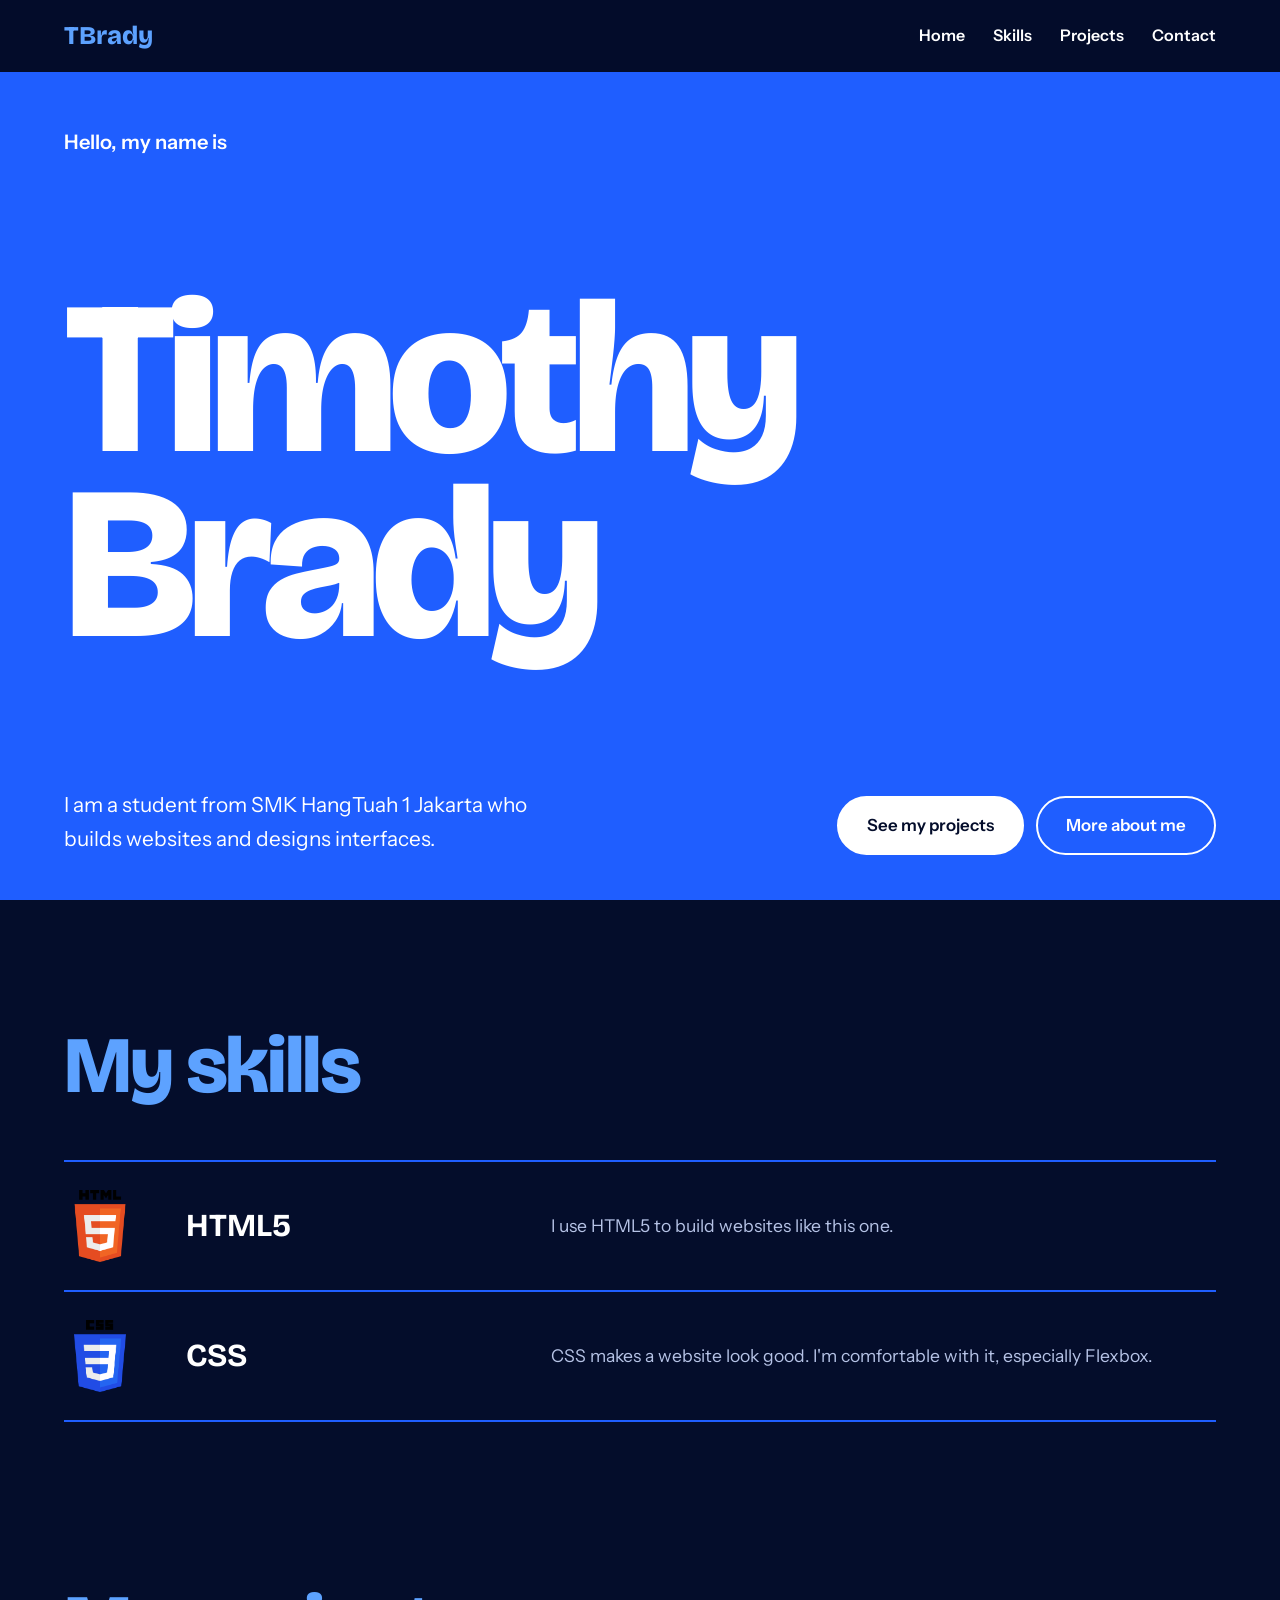
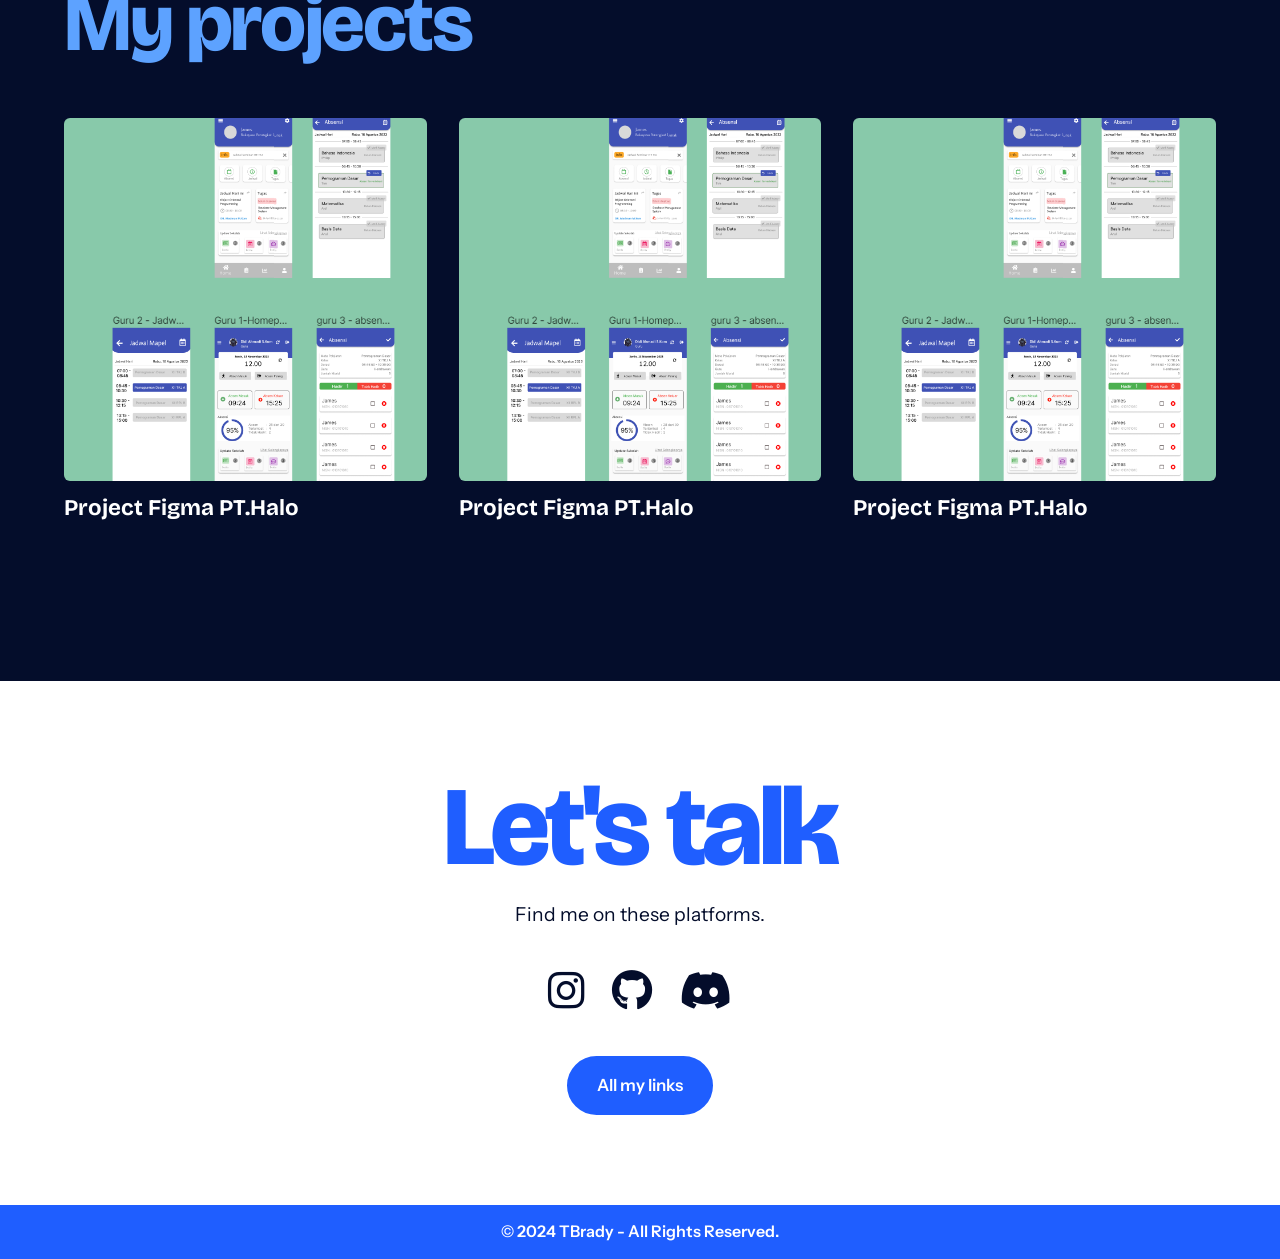
==== index.html @ b6e8d6e4 "Add files via upload" ====
<!DOCTYPE html>
<html lang="en">
<head>
    <meta charset="UTF-8">
    <meta name="viewport" content="width=device-width, initial-scale=1.0">
    <title>Timothy Brady | Portfolio</title>
    <link rel="preconnect" href="https://fonts.googleapis.com">
    <link rel="preconnect" href="https://fonts.gstatic.com" crossorigin>
    <link href="https://fonts.googleapis.com/css2?family=Bricolage+Grotesque:opsz,wght@12..96,500;12..96,800&family=Instrument+Sans:wght@400;600&display=swap" rel="stylesheet">
    <link rel="stylesheet" href="https://cdnjs.cloudflare.com/ajax/libs/font-awesome/6.5.1/css/all.min.css" crossorigin="anonymous" referrerpolicy="no-referrer">
    <link rel="stylesheet" href="./css/style.css">
</head>
<body>
    <header class="site-header">
        <a class="logo" href="#home">TBrady</a>
        <nav aria-label="Main">
            <ul>
                <li><a href="#home">Home</a></li>
                <li><a href="#skills">Skills</a></li>
                <li><a href="#projects">Projects</a></li>
                <li><a href="#contact">Contact</a></li>
            </ul>
        </nav>
    </header>

    <main>
        <section id="home" class="hero">
            <p class="hero-hello">Hello, my name is</p>
            <h1 class="hero-name">Timothy<br>Brady</h1>
            <div class="hero-foot">
                <p>I am a student from SMK HangTuah 1 Jakarta who builds websites and designs interfaces.</p>
                <div class="hero-actions">
                    <a class="btn" href="#projects">See my projects</a>
                    <a class="btn btn-ghost" target="_blank" rel="noopener"
                       href="https://www.canva.com/design/DAFxJM4EdXk/dpGkQPA9-AggcENGeEGZmw/view?utm_content=DAFxJM4EdXk&utm_campaign=designshare&utm_medium=link&utm_source=editor">More about me</a>
                </div>
            </div>
        </section>

        <section id="skills" class="section">
            <h2>My skills</h2>
            <ul class="skill-list">
                <li class="skill">
                    <img src="./images/html.png" alt="HTML5 logo">
                    <h3>HTML5</h3>
                    <p>I use HTML5 to build websites like this one.</p>
                </li>
                <li class="skill">
                    <img src="./images/css.png" alt="CSS logo">
                    <h3>CSS</h3>
                    <p>CSS makes a website look good. I'm comfortable with it, especially Flexbox.</p>
                </li>
                <!-- Add more skills by copying one <li class="skill"> block -->
            </ul>
        </section>

        <section id="projects" class="section">
            <h2>My projects</h2>
            <div class="project-grid">
                <a class="project" href="#projects">
                    <img src="./images/Project1.png" alt="Project Figma PT.Halo">
                    <h3>Project Figma PT.Halo</h3>
                </a>
                <a class="project" href="#projects">
                    <img src="./images/Project1.png" alt="Project Figma PT.Halo">
                    <h3>Project Figma PT.Halo</h3>
                </a>
                <a class="project" href="#projects">
                    <img src="./images/Project1.png" alt="Project Figma PT.Halo">
                    <h3>Project Figma PT.Halo</h3>
                </a>
            </div>
        </section>

        <section id="contact" class="contact">
            <h2>Let's talk</h2>
            <p>Find me on these platforms.</p>
            <ul class="contact-links">
                <li><a target="_blank" rel="noopener" href="https://www.instagram.com/timothybradyy/" aria-label="Instagram"><i class="fa-brands fa-instagram"></i></a></li>
                <li><a target="_blank" rel="noopener" href="https://github.com/TBradyPW" aria-label="GitHub"><i class="fa-brands fa-github"></i></a></li>
                <li><a target="_blank" rel="noopener" href="https://discordapp.com/users/787130106992132116" aria-label="Discord"><i class="fa-brands fa-discord"></i></a></li>
            </ul>
            <a class="btn btn-dark" target="_blank" rel="noopener" href="https://linktr.ee/timothybradyy">All my links</a>
        </section>
    </main>

    <footer>
        <p>© 2024 TBrady - All Rights Reserved.</p>
    </footer>
</body>
</html>
---- css/style.css ----
:root{
    --ink: #040d2b;       /* dark navy */
    --paper: #fff;        /* white */
    --blue: #1f5eff;      /* main blue */
    --sky: #5da2ff;       /* light blue accent */
    --muted: #b6c3e6;
}

*{ box-sizing: border-box; }
html{ scroll-behavior: smooth; scroll-padding-top: 80px; }

body{
    margin: 0;
    background: var(--ink);
    color: var(--paper);
    font-family: "Instrument Sans", system-ui, sans-serif;
    line-height: 1.6;
}

h1, h2, h3{
    font-family: "Bricolage Grotesque", system-ui, sans-serif;
    margin: 0;
    line-height: 1;
}

a:focus-visible, .btn:focus-visible{
    outline: 3px solid var(--sky);
    outline-offset: 3px;
}

/* HEADER */
.site-header{
    position: sticky;
    top: 0;
    z-index: 10;
    display: flex;
    justify-content: space-between;
    align-items: center;
    padding: 0 5%;
    height: 72px;
    background: rgba(4,13,43,.88);
    backdrop-filter: blur(8px);
}

.logo{
    font-family: "Bricolage Grotesque", sans-serif;
    font-weight: 800;
    font-size: 1.6rem;
    color: var(--sky);
    text-decoration: none;
}

.site-header ul{
    list-style: none;
    display: flex;
    gap: 28px;
    margin: 0;
    padding: 0;
}

.site-header nav a{
    color: var(--paper);
    text-decoration: none;
    font-weight: 600;
    transition: color .3s linear;
}

.site-header nav a:hover{ color: var(--sky); }

/* HERO */
.hero{
    background: var(--blue);
    color: var(--paper);
    min-height: calc(100vh - 72px);
    padding: 6vh 5% 5vh;
    display: flex;
    flex-direction: column;
    justify-content: space-between;
}

.hero-hello{
    font-size: 1.25rem;
    font-weight: 600;
    margin: 0;
}

.hero-name{
    font-size: clamp(4rem, 17vw, 14rem);
    font-weight: 800;
    letter-spacing: -0.04em;
    line-height: .85;
    margin: 3vh 0;
}

.hero-foot{
    display: flex;
    justify-content: space-between;
    align-items: flex-end;
    gap: 24px;
    flex-wrap: wrap;
}

.hero-foot p{
    max-width: 34ch;
    font-size: 1.3rem;
    margin: 0;
}

.hero-actions{ display: flex; gap: 12px; flex-wrap: wrap; }

.btn{
    display: inline-block;
    background: var(--paper);
    color: var(--ink);
    font-weight: 600;
    font-size: 1.05rem;
    text-decoration: none;
    padding: 14px 28px;
    border: 2px solid var(--paper);
    border-radius: 999px;
    transition: transform .25s ease, background .25s ease, color .25s ease;
}

.btn:hover{ transform: translateY(-3px); }

.btn-ghost{ background: transparent; color: var(--paper); }
.btn-ghost:hover{ background: var(--paper); color: var(--blue); }

.btn-dark{ background: var(--blue); color: var(--paper); border-color: var(--blue); }

/* SECTIONS */
.section{ padding: 14vh 5% 4vh; }

.section h2{
    font-size: clamp(2.5rem, 7vw, 5rem);
    font-weight: 800;
    letter-spacing: -0.03em;
    color: var(--sky);
    margin-bottom: 6vh;
}

/* SKILLS */
.skill-list{
    list-style: none;
    margin: 0;
    padding: 0;
    border-top: 2px solid var(--blue);
}

.skill{
    display: grid;
    grid-template-columns: 90px minmax(140px, 1fr) 2fr;
    align-items: center;
    gap: 32px;
    padding: 28px 0;
    border-bottom: 2px solid var(--blue);
    transition: padding-left .3s ease;
}

.skill:hover{ padding-left: 16px; }
.skill img{ width: 72px; height: 72px; object-fit: contain; }
.skill h3{ font-size: 2rem; color: var(--paper); }
.skill p{ margin: 0; color: var(--muted); font-size: 1.1rem; max-width: 55ch; }

/* PROJECTS */
.project-grid{
    display: grid;
    grid-template-columns: repeat(auto-fit, minmax(280px, 1fr));
    gap: 32px;
}

.project{
    color: var(--paper);
    text-decoration: none;
}

.project img{
    display: block;
    width: 100%;
    aspect-ratio: 1 / 1;
    object-fit: cover;
    background: var(--blue);
    border-radius: 6px;
    transition: transform .3s ease, box-shadow .3s ease;
}

.project:hover img{
    transform: translate(-6px, -6px);
    box-shadow: 8px 8px 0 var(--blue);
}

.project h3{ font-size: 1.4rem; margin-top: 16px; }

/* CONTACT */
.contact{
    margin-top: 14vh;
    background: var(--paper);
    color: var(--ink);
    padding: 10vh 5%;
    text-align: center;
}

.contact h2{
    color: var(--blue);
    font-size: clamp(2.5rem, 9vw, 7rem);
    font-weight: 800;
    letter-spacing: -0.04em;
}

.contact p{ font-size: 1.2rem; margin: 16px 0 28px; }

.contact-links{
    list-style: none;
    display: flex;
    justify-content: center;
    gap: 28px;
    margin: 0 0 32px;
    padding: 0;
}

.contact-links a{
    color: var(--ink);
    font-size: 2.6rem;
    transition: transform .25s ease;
    display: inline-block;
}

.contact-links a:hover{ color: var(--blue); transform: translateY(-4px) rotate(-6deg); }

/* FOOTER */
footer{
    background: var(--blue);
    color: var(--paper);
    text-align: center;
    padding: 14px 5%;
}

footer p{ margin: 0; font-weight: 600; }

/* MOBILE */
@media (max-width: 720px){
    .site-header ul{ gap: 16px; }
    .site-header nav a{ font-size: .95rem; }
    .skill{ grid-template-columns: 64px 1fr; gap: 16px; }
    .skill img{ width: 56px; height: 56px; }
    .skill p{ grid-column: 1 / -1; }
    .hero-foot{ flex-direction: column; align-items: flex-start; }
}

@media (prefers-reduced-motion: reduce){
    html{ scroll-behavior: auto; }
    *{ transition: none !important; }
}
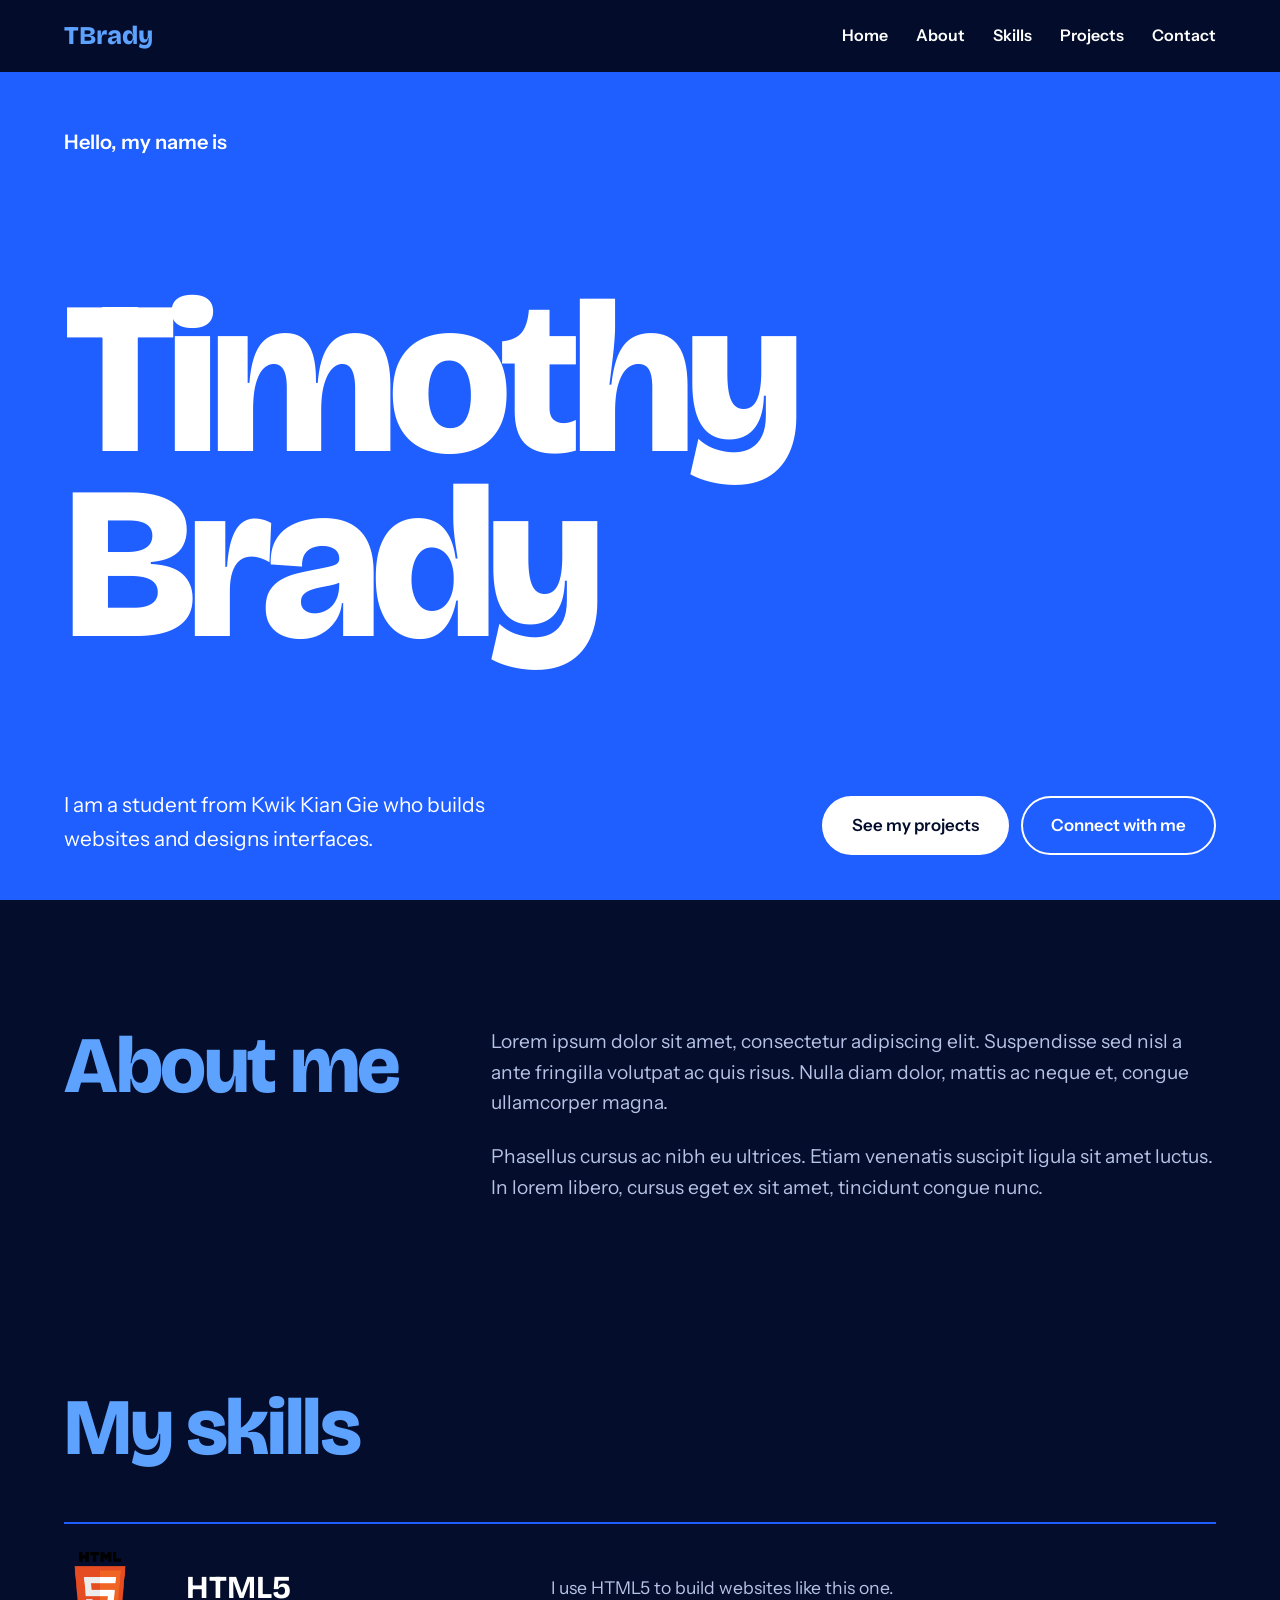
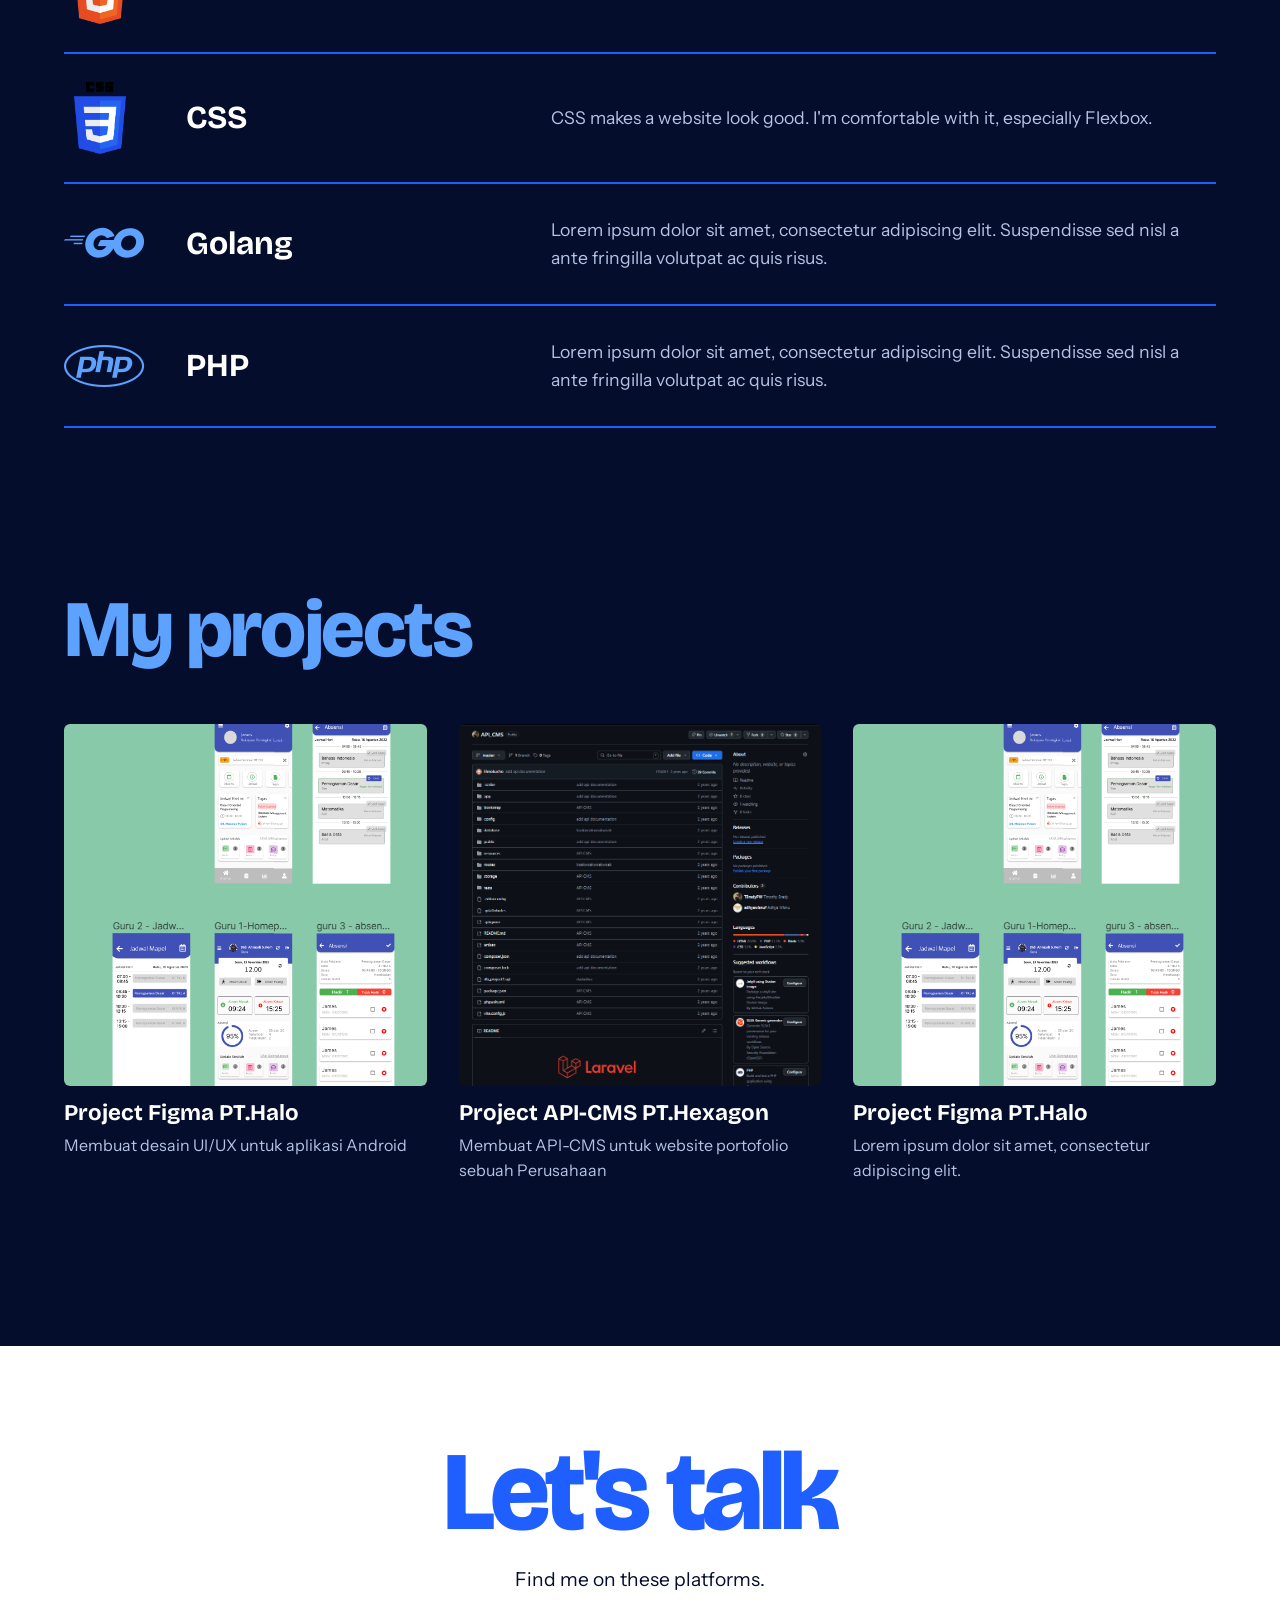
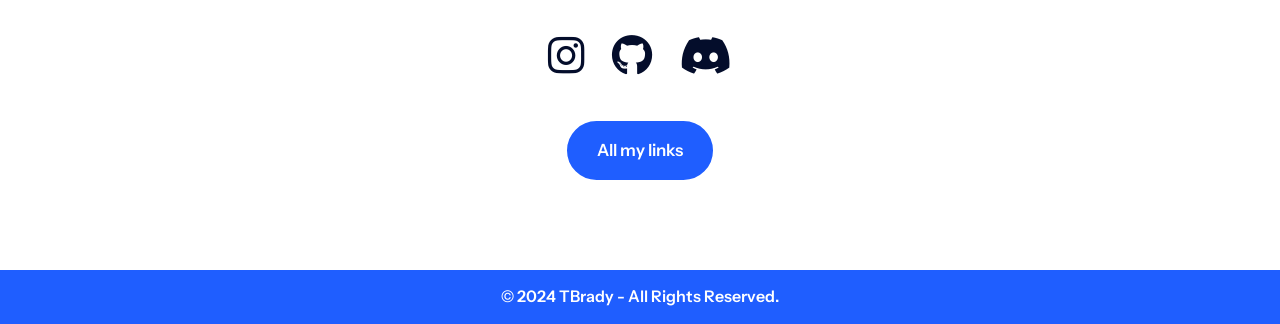
==== commit 9ef6b02b: "Add files via upload" ====
--- a/index.html
+++ b/index.html
@@ -16,6 +16,7 @@
         <nav aria-label="Main">
             <ul>
                 <li><a href="#home">Home</a></li>
+                <li><a href="#about">About</a></li>
                 <li><a href="#skills">Skills</a></li>
                 <li><a href="#projects">Projects</a></li>
                 <li><a href="#contact">Contact</a></li>
@@ -28,12 +29,20 @@
             <p class="hero-hello">Hello, my name is</p>
             <h1 class="hero-name">Timothy<br>Brady</h1>
             <div class="hero-foot">
-                <p>I am a student from SMK HangTuah 1 Jakarta who builds websites and designs interfaces.</p>
+                <p>I am a student from Kwik Kian Gie who builds websites and designs interfaces.</p>
                 <div class="hero-actions">
                     <a class="btn" href="#projects">See my projects</a>
                     <a class="btn btn-ghost" target="_blank" rel="noopener"
-                       href="https://www.canva.com/design/DAFxJM4EdXk/dpGkQPA9-AggcENGeEGZmw/view?utm_content=DAFxJM4EdXk&utm_campaign=designshare&utm_medium=link&utm_source=editor">More about me</a>
+                       href="https://linktr.ee/timothybradyy">Connect with me</a>
                 </div>
+            </div>
+        </section>
+
+        <section id="about" class="section about">
+            <h2>About me</h2>
+            <div class="about-text">
+                <p>Lorem ipsum dolor sit amet, consectetur adipiscing elit. Suspendisse sed nisl a ante fringilla volutpat ac quis risus. Nulla diam dolor, mattis ac neque et, congue ullamcorper magna.</p>
+                <p>Phasellus cursus ac nibh eu ultrices. Etiam venenatis suscipit ligula sit amet luctus. In lorem libero, cursus eget ex sit amet, tincidunt congue nunc.</p>
             </div>
         </section>
 
@@ -50,6 +59,16 @@
                     <h3>CSS</h3>
                     <p>CSS makes a website look good. I'm comfortable with it, especially Flexbox.</p>
                 </li>
+                <li class="skill">
+                    <i class="fa-brands fa-golang skill-icon" aria-hidden="true"></i>
+                    <h3>Golang</h3>
+                    <p>Lorem ipsum dolor sit amet, consectetur adipiscing elit. Suspendisse sed nisl a ante fringilla volutpat ac quis risus.</p>
+                </li>
+                <li class="skill">
+                    <i class="fa-brands fa-php skill-icon" aria-hidden="true"></i>
+                    <h3>PHP</h3>
+                    <p>Lorem ipsum dolor sit amet, consectetur adipiscing elit. Suspendisse sed nisl a ante fringilla volutpat ac quis risus.</p>
+                </li>
                 <!-- Add more skills by copying one <li class="skill"> block -->
             </ul>
         </section>
@@ -60,14 +79,17 @@
                 <a class="project" href="#projects">
                     <img src="./images/Project1.png" alt="Project Figma PT.Halo">
                     <h3>Project Figma PT.Halo</h3>
+                    <p>Membuat desain UI/UX untuk aplikasi Android</p>
+                </a>
+                <a class="project" href="#projects">
+                    <img src="./images/image.png" alt="Project API-CMS PT.Hexagon">
+                    <h3>Project API-CMS PT.Hexagon</h3>
+                    <p>Membuat API-CMS untuk website portofolio sebuah Perusahaan</p>
                 </a>
                 <a class="project" href="#projects">
                     <img src="./images/Project1.png" alt="Project Figma PT.Halo">
                     <h3>Project Figma PT.Halo</h3>
-                </a>
-                <a class="project" href="#projects">
-                    <img src="./images/Project1.png" alt="Project Figma PT.Halo">
-                    <h3>Project Figma PT.Halo</h3>
+                    <p>Lorem ipsum dolor sit amet, consectetur adipiscing elit.</p>
                 </a>
             </div>
         </section>
--- a/css/style.css
+++ b/css/style.css
@@ -162,6 +162,24 @@
 .skill h3{ font-size: 2rem; color: var(--paper); }
 .skill p{ margin: 0; color: var(--muted); font-size: 1.1rem; max-width: 55ch; }
 
+.skill .skill-icon{
+    font-size: 64px;
+    width: 72px;
+    text-align: center;
+    color: var(--sky);
+}
+
+/* ABOUT */
+.about{
+    display: grid;
+    grid-template-columns: 1fr 2fr;
+    gap: 32px 64px;
+    align-items: start;
+}
+
+.about h2{ margin-bottom: 0; }
+.about-text p{ margin: 0 0 1.2em; font-size: 1.2rem; color: var(--muted); max-width: 60ch; }
+
 /* PROJECTS */
 .project-grid{
     display: grid;
@@ -190,6 +208,7 @@
 }
 
 .project h3{ font-size: 1.4rem; margin-top: 16px; }
+.project p{ margin: 8px 0 0; color: var(--muted); }
 
 /* CONTACT */
 .contact{
@@ -245,6 +264,8 @@
     .skill img{ width: 56px; height: 56px; }
     .skill p{ grid-column: 1 / -1; }
     .hero-foot{ flex-direction: column; align-items: flex-start; }
+    .about{ grid-template-columns: 1fr; }
+    .skill .skill-icon{ font-size: 52px; width: 56px; }
 }
 
 @media (prefers-reduced-motion: reduce){
